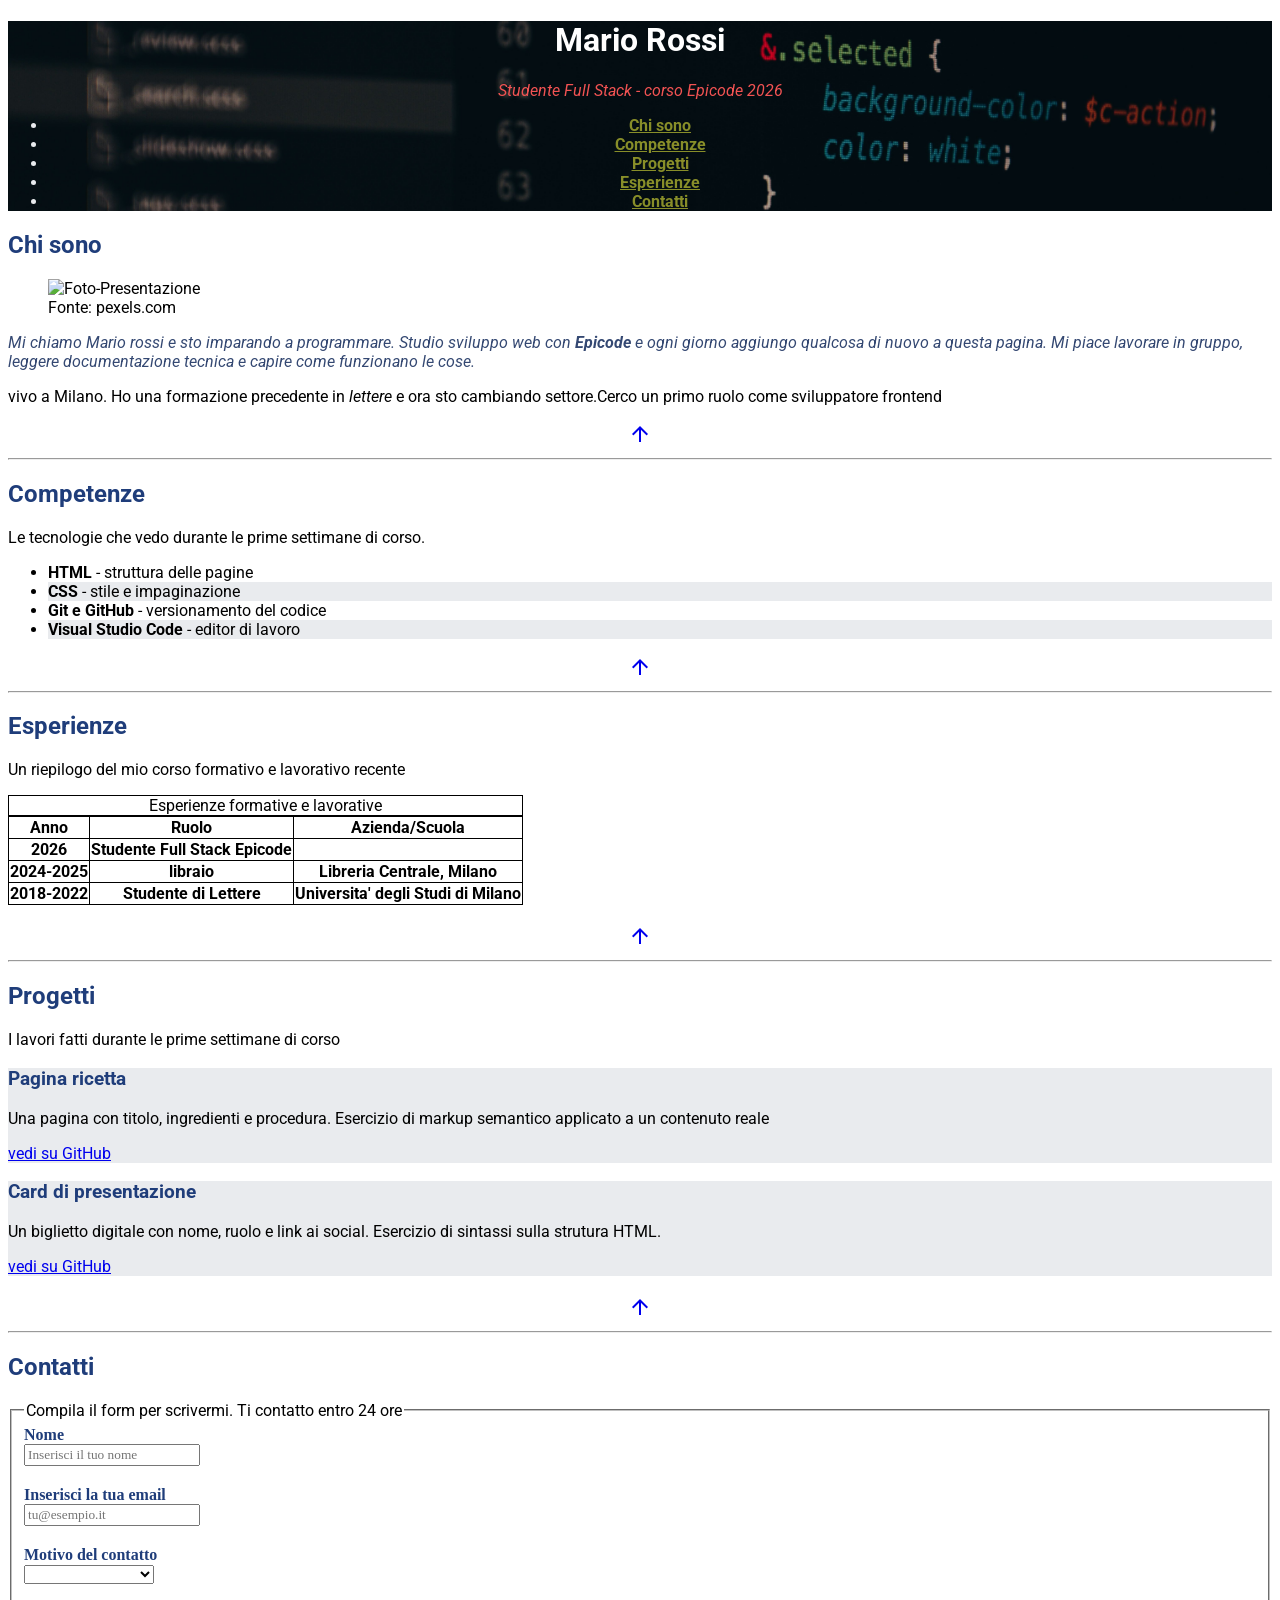
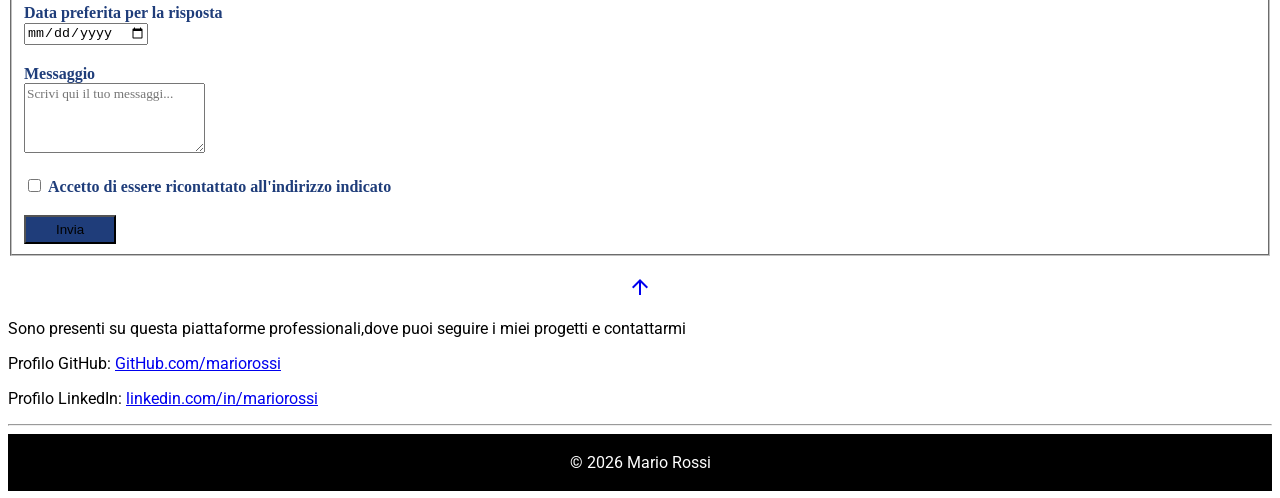
==== index.html @ 0dcc84ea "Challenge-curriculum" ====
<!DOCTYPE html>
<html lang="it">

<head>
    <meta charset="UTF-8">
    <meta name="viewport" content="width=device-width, initial-scale=1.0">
    <title>Curriculum</title>
    <link rel="stylesheet"
        href="https://fonts.googleapis.com/css2?family=Material+Symbols+Outlined:opsz,wght,FILL,GRAD@24,400,0,0&icon_names=arrow_upward" />
    <link rel="stylesheet" type="text/css" href="assets/CSS/style.css">
</head>

<body>
    <header>
        <div class="topBar">
            <h1>Mario Rossi</h1>
            <p><i>Studente Full Stack - corso Epicode 2026</i></p>
            <nav>
                <ul>
                    <li><a href="#titleChiSono">Chi sono</a></li>
                    <li><a href="#competenze">Competenze</a></li>
                    <li><a href="#progetti">Progetti</a></li>
                    <li><a href="#esperienze">Esperienze</a></li>
                    <li><a href="#contatti">Contatti</a></li>
                </ul>
            </nav>
        </div>
    </header>



    <main>
        <!-- SEZIONE INFO PERSONALI -->
        <section>
            <article>
                <div>
                    <h2 class="title">Chi sono</h2>
                </div>

                <div class="containerChiSono">
                    <div class="ContainerImg">
                        <figure>
                            <!-- FOTO SCARICATA E CARICATA NELLA CARTELLA ASSETS ATTIVARE IN CASO NON TROVA LINK ONLIN -->
                            <!-- <img class="imgPersonale"
                                src="assets/pexels-kampus-8353812.jpg"
                                alt="Foto-Presentazione" title="Fonte: pexels.com"> -->

                            <img class="imgPersonale"
                                src="https://images.pexels.com/photos/8353812/pexels-photo-8353812.jpeg"
                                alt="Foto-Presentazione" title="Fonte: pexels.com">
                            <figcaption>Fonte: pexels.com</figcaption>
                        </figure>
                    </div>
                    <div class="presentazione">
                        <p>
                            Mi chiamo Mario rossi e sto imparando a programmare.
                            Studio sviluppo web con <b>Epicode</b> e ogni giorno aggiungo qualcosa di nuovo a questa
                            pagina.
                            Mi piace lavorare in gruppo, leggere documentazione tecnica e capire come funzionano le
                            cose.
                        </p>

                        <p>
                            vivo a Milano. Ho una formazione precedente in <i>lettere</i> e ora sto cambiando
                            settore.Cerco
                            un primo
                            ruolo come sviluppatore frontend
                        </p>
                    </div>
                    <div class="returnHome">
                        <a href="index.html"><span class="material-symbols-outlined">arrow_upward</span></a>
                    </div>
                    <hr>

                </div>
            </article>


            <article>
                <div>
                    <h2 id="competenze">Competenze</h2>

                    <p>
                        Le tecnologie che vedo durante le prime settimane di corso.
                    </p>

                    <ul class="skillList">
                        <li class="skillList"><b>HTML</b> - struttura delle pagine</li>
                        <li class="skillList"><b>CSS</b> - stile e impaginazione</li>
                        <li class="skillList"><b>Git e GitHub</b> - versionamento del codice</li>
                        <li class="skillList"><b>Visual Studio Code</b> - editor di lavoro</li>
                    </ul>
                </div>
                <div class="returnHome">
                    <a href="index.html"><span class="material-symbols-outlined">arrow_upward</span></a>
                    <hr>
                </div>
            </article>

            <article>

                <div>
                    <h2 id="esperienze">Esperienze</h2>
                    <p>Un riepilogo del mio corso formativo e lavorativo recente</p>
                </div>
                <div>

                    <table>
                        <caption>Esperienze formative e lavorative</caption>
                        <thead>
                            <tr>
                                <th>Anno</th>
                                <th>Ruolo</th>
                                <th>Azienda/Scuola</th>
                            </tr>
                        </thead>
                        <tbody>
                            <!-- Righa1 -->
                            <tr>
                                <th>2026</th>
                                <th>Studente Full Stack Epicode</th>
                            </tr>
                            <!-- Righa2 -->
                            <tr>
                                <th>2024-2025</th>
                                <th>libraio</th>
                                <th>Libreria Centrale, Milano</th>
                            </tr>
                            <!-- Righa3 -->
                            <tr>
                                <th>2018-2022</th>
                                <th>Studente di Lettere</th>
                                <th>Universita' degli Studi di Milano</th>
                            </tr>
                        </tbody>
                    </table>
                </div>
                <br>
                <div class="returnHome">
                    <a href="index.html"><span class="material-symbols-outlined">arrow_upward</span></a>

                </div>
                <hr>
            </article>

            <article>
                <div>
                    <div>
                        <h2 id="progetti">Progetti</h2>
                        <p>
                            I lavori fatti durante le prime settimane di corso
                        </p>
                    </div>

                    <div class="progect">
                        <h3>Pagina ricetta</h3>
                        <p>
                            Una pagina con titolo, ingredienti e procedura. Esercizio di markup semantico applicato a un
                            contenuto reale
                        </p>
                        <!-- IL TARGET="_BLANK" PER APRIRE IL LINK IN UNA NUOVA PAGINA QUANDO INSERIREMO I LINK -->
                        <a class="gitHubLink" target="_blank" href="javascript:void(0)">vedi su GitHub</a>
                    </div>

                    <div class="progect">
                        <h3>Card di presentazione</h3>
                        <p>
                            Un biglietto digitale con nome, ruolo e link ai social. Esercizio di sintassi sulla strutura
                            HTML.
                        </p>
                        <a class="gitHubLink" target="_blank" href="javascript:void(0)">vedi su GitHub</a>
                    </div>
                    <br>
                    <div class="returnHome">
                        <a href="index.html"><span class="material-symbols-outlined">arrow_upward</span></a>

                    </div>
                </div>
                <hr>
            </article>
        </section>

        <!-- SEZIONE RICHIESTA CONTATTO -->
        <section id="RichiestaDiContatto">
            <div>
                <h2 id="contatti">Contatti</h2>
            </div>

            <form action="prova.html" method="get">
                <fieldset>
                    <legend>Compila il form per scrivermi. Ti contatto entro 24 ore</legend>
                    <div>
                        <label for="nameUser">Nome</label><br>
                        <input name="nameUser" type="text" id="nameUser" placeholder="Inserisci il tuo nome" required>
                    </div>
                    <br>

                    <div>
                        <label for="emailUser">Inserisci la tua email</label><br>
                        <input name="emailUser" type="email" id="emailUser" placeholder="tu@esempio.it" required>
                    </div>
                    <br>

                    <div>
                        <label for="SceltaMultipla">Motivo del contatto</label><br>
                        <select name="SceltaMultipla" id="SceltaMultipla">
                            <option value="" selected></option>
                            <option value="proposta">Proposta di lavoro</option>
                            <option value="reclamo">Reclami</option>
                            <option value="info">informazioni</option>
                        </select>
                    </div>
                    <br>

                    <div>
                        <label for="dataRisposta">Data preferita per la risposta</label><br>
                        <input name="datarisposta" id="dataRisposta" type="date">
                    </div>
                    <br>
                    <div>
                        <label for="Messaggio">Messaggio</label><br>
                        <textarea name="Messaggio" id="Messaggio" rows="4"
                            placeholder="Scrivi qui il tuo messaggi..."></textarea>
                    </div>
                    <br>

                    <div>
                        <input id="Condizioni" type="checkbox" required>
                        <label for="Condizioni">Accetto di essere ricontattato all'indirizzo indicato</label>
                    </div>
                    <br>
                    <button class="btnInvia" type="submit">Invia</button>
                </fieldset>
            </form>
            <br>
            <div class="returnHome">
                <a href="index.html"><span class="material-symbols-outlined">arrow_upward</span></a>
            </div>
        </section>

    </main>

    <!-- Campo non fondamentale ai fini della pagina -->
    <aside>
        <div>
            <p>
                Sono presenti su questa piattaforme professionali,dove puoi seguire i miei progetti e contattarmi
            </p>

            <p>
                Profilo GitHub:
                <a class="gitHubLink" href="javascript:void(0)">GitHub.com/mariorossi</a>
            </p>

            <p>
                Profilo LinkedIn:
                <a class="gitHubLink" href="javascript:void(0)">linkedin.com/in/mariorossi</a>
            </p>
            <hr>
        </div>
    </aside>


    <footer>
        <p>© 2026 Mario Rossi</p>
    </footer>

</body>

</html>
---- assets/CSS/style.css ----
@import url('https://fonts.googleapis.com/css2?family=Roboto:ital,wght@0,100..900;1,100..900&display=swap');

html,
body {
    font-family: 'roboto';
}

.topBar {
    background-image: url(../media/img/pexels-pixabay-256502.jpg);
    background-size: cover;
    background-position: center;
    text-align: center;
}

.topBar h1 {
    color: #ffffff;
}

.topBar p {

    color: #f25353;
    font-style: italic;
}

.topBar ul li {
    color: #e9ebee;
}

.topBar ul li a {
    color: #888e29;
    font-weight: bold;
}

.topBar ul li a:hover {
    color: #ffffff;
    font-style: bold;
}

.presentazione p:first-child {
    color: #344872;
    font-style: italic;
}

h2,
h3 {
    color: #1f3d7a;
}

.returnHome {
    text-align: center;
}

.skillList:nth-child(even) {
    background-color: #e9ebee;
}

.progect {
    background-color: #e9ebee;
}

.gitHubLink:hover {
    color: red;
}


.imgPersonale {
    width: 250px;
    height: 280;
}

label {
    font-family: 'Helvetica,Arial,sans-serif';
    color: #1f3d7a;
    font-weight: bold;
}

input:hover,
textarea:hover {
    background-color: black;
    color: #ffffff;
}

input:focus,
textarea:focus,
select:focus {
    background-color: black;
    color: #ffffff;
}

.btnInvia {
    background-color: #1f3d7a;
    padding: 5px 30px;
}

.btnInvia:hover {
    background-color: #194eb6;
    padding: 5px 30px;
}

footer {
    background-color: black;
    color: #ffffff;
    text-align: center;
    padding: 3px;
}

input:placeholder-shown,
textarea:placeholder-shown {
    font-family: 'Helvetica,Arial,sans-serif';
}

table {
    border-collapse: collapse;
    border: 1px solid black;
}

th {
     border-collapse: collapse;
    border: 1px solid black;
}
caption {
    border: 1px solid black;
}
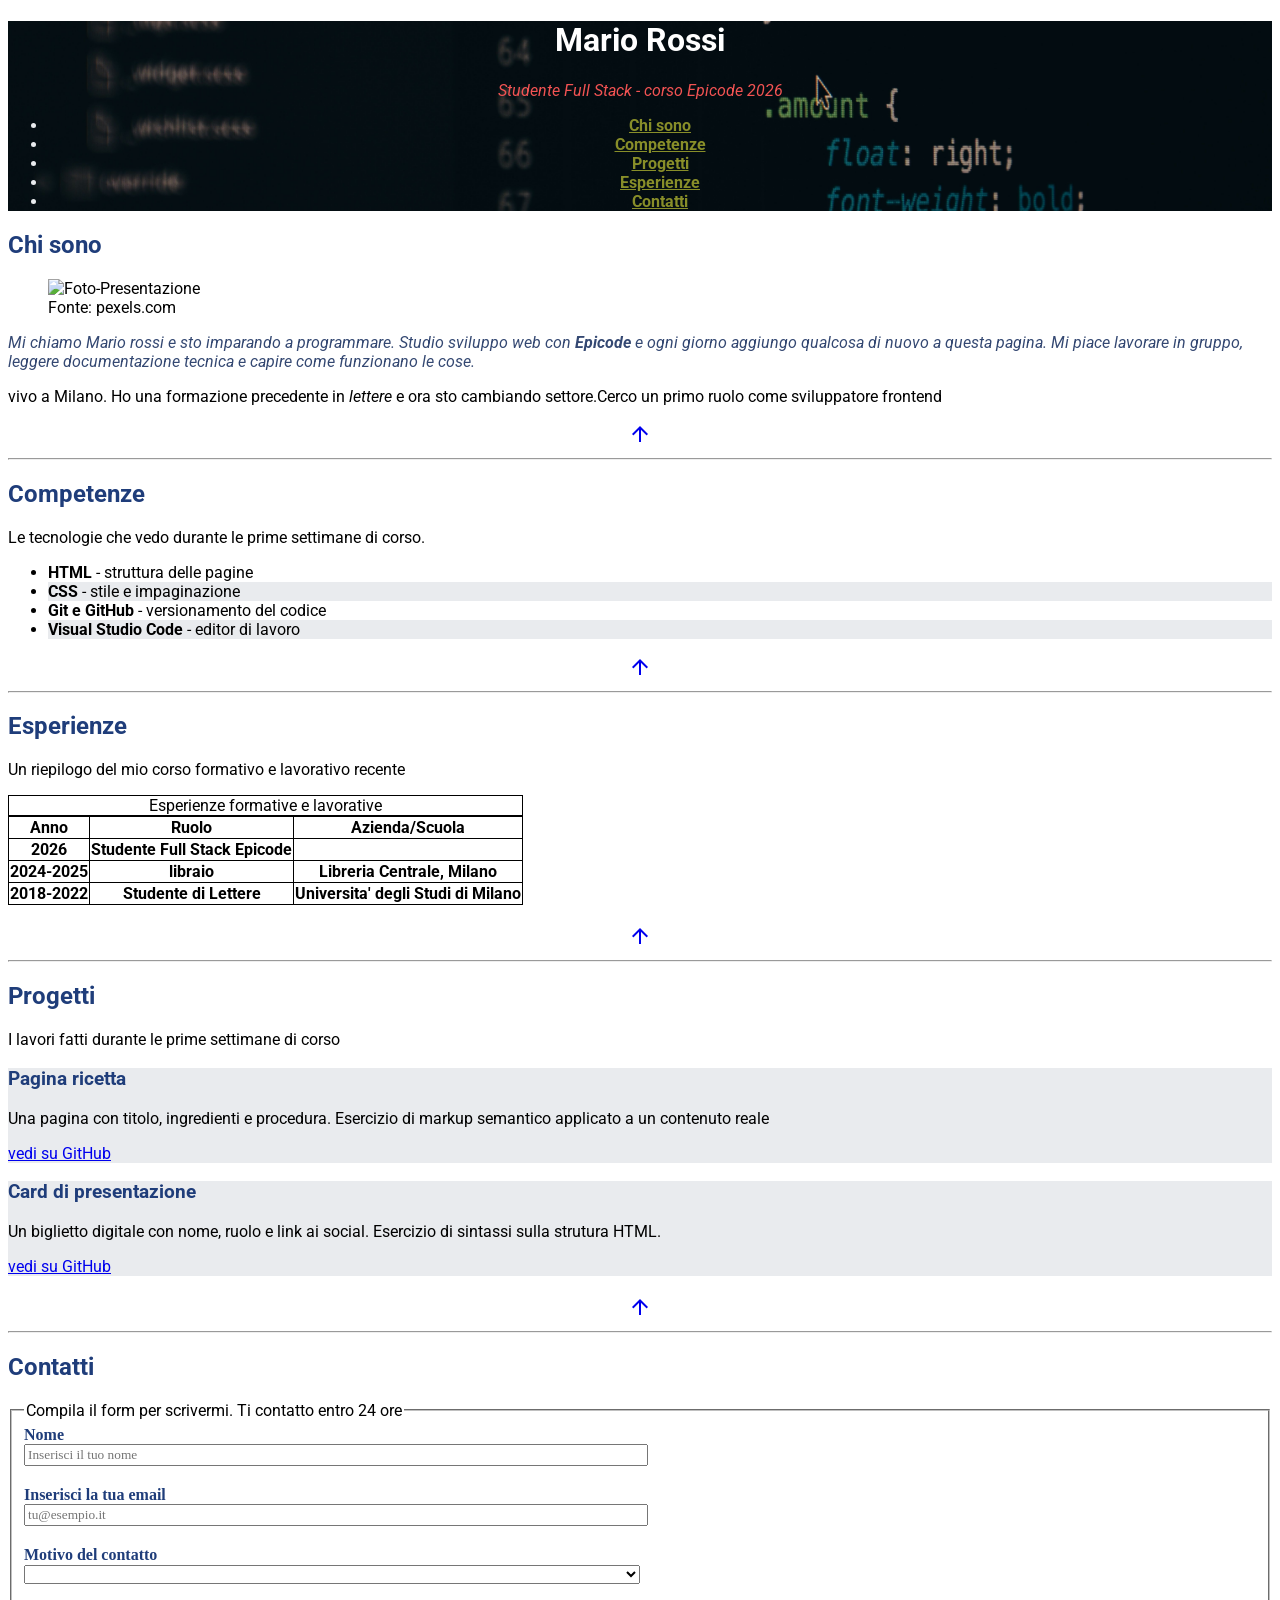
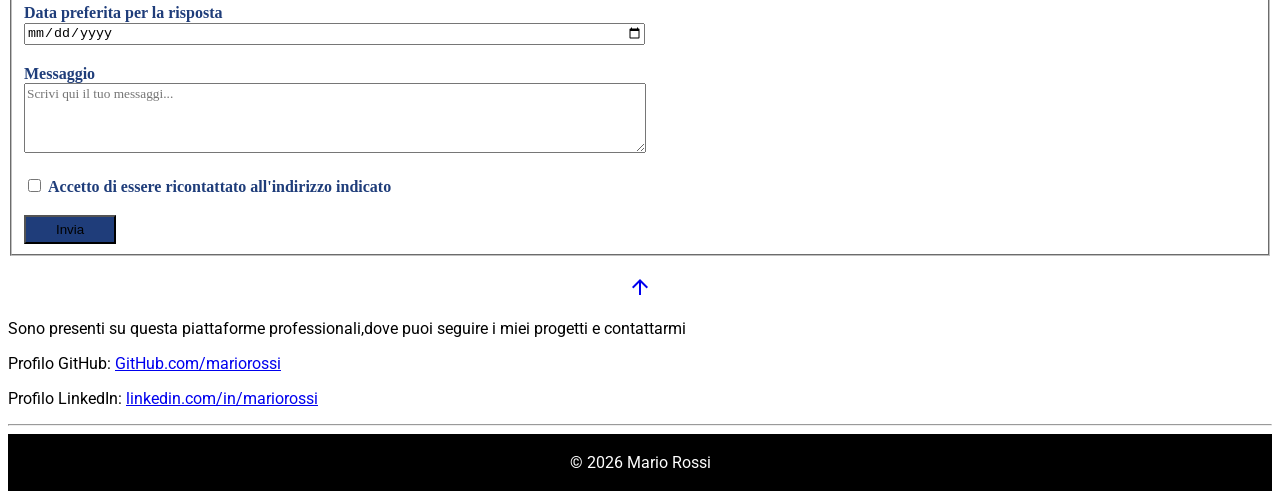
==== commit 865b9931: "aggiunta class="input" agli input che devono occupare il 50% del form" ====
--- a/index.html
+++ b/index.html
@@ -84,10 +84,10 @@
                         Le tecnologie che vedo durante le prime settimane di corso.
                     </p>
 
-                    <ul class="skillList">
-                        <li class="skillList"><b>HTML</b> - struttura delle pagine</li>
-                        <li class="skillList"><b>CSS</b> - stile e impaginazione</li>
-                        <li class="skillList"><b>Git e GitHub</b> - versionamento del codice</li>
+                    <ul class="skillList" >
+                        <li class="skillList" ><b>HTML</b> - struttura delle pagine</li>
+                        <li class="skillList" ><b>CSS</b> - stile e impaginazione</li>
+                        <li class="skillList" ><b>Git e GitHub</b> - versionamento del codice</li>
                         <li class="skillList"><b>Visual Studio Code</b> - editor di lavoro</li>
                     </ul>
                 </div>
@@ -191,19 +191,19 @@
                     <legend>Compila il form per scrivermi. Ti contatto entro 24 ore</legend>
                     <div>
                         <label for="nameUser">Nome</label><br>
-                        <input name="nameUser" type="text" id="nameUser" placeholder="Inserisci il tuo nome" required>
+                        <input class="input"  name="nameUser" type="text" id="nameUser" placeholder="Inserisci il tuo nome" required>
                     </div>
                     <br>
 
                     <div>
                         <label for="emailUser">Inserisci la tua email</label><br>
-                        <input name="emailUser" type="email" id="emailUser" placeholder="tu@esempio.it" required>
+                        <input class="input" name="emailUser" type="email" id="emailUser" placeholder="tu@esempio.it" required>
                     </div>
                     <br>
 
                     <div>
                         <label for="SceltaMultipla">Motivo del contatto</label><br>
-                        <select name="SceltaMultipla" id="SceltaMultipla">
+                        <select class="input" name="SceltaMultipla" id="SceltaMultipla">
                             <option value="" selected></option>
                             <option value="proposta">Proposta di lavoro</option>
                             <option value="reclamo">Reclami</option>
@@ -214,12 +214,12 @@
 
                     <div>
                         <label for="dataRisposta">Data preferita per la risposta</label><br>
-                        <input name="datarisposta" id="dataRisposta" type="date">
+                        <input class="input" name="datarisposta" id="dataRisposta" type="date">
                     </div>
                     <br>
                     <div>
                         <label for="Messaggio">Messaggio</label><br>
-                        <textarea name="Messaggio" id="Messaggio" rows="4"
+                        <textarea class="input" name="Messaggio" id="Messaggio" rows="4"
                             placeholder="Scrivi qui il tuo messaggi..."></textarea>
                     </div>
                     <br>
--- a/assets/CSS/style.css
+++ b/assets/CSS/style.css
@@ -9,6 +9,7 @@
     background-image: url(../media/img/pexels-pixabay-256502.jpg);
     background-size: cover;
     background-position: center;
+    background-position-y: 330px;
     text-align: center;
 }
 
@@ -53,6 +54,9 @@
 .skillList:nth-child(even) {
     background-color: #e9ebee;
 }
+.skillList:nth-child(odd) {
+    background-color: #ffffff;
+}
 
 .progect {
     background-color: #e9ebee;
@@ -72,6 +76,10 @@
     font-family: 'Helvetica,Arial,sans-serif';
     color: #1f3d7a;
     font-weight: bold;
+}
+
+.input {
+    width: 50%;
 }
 
 input:hover,
@@ -109,6 +117,7 @@
     font-family: 'Helvetica,Arial,sans-serif';
 }
 
+
 table {
     border-collapse: collapse;
     border: 1px solid black;
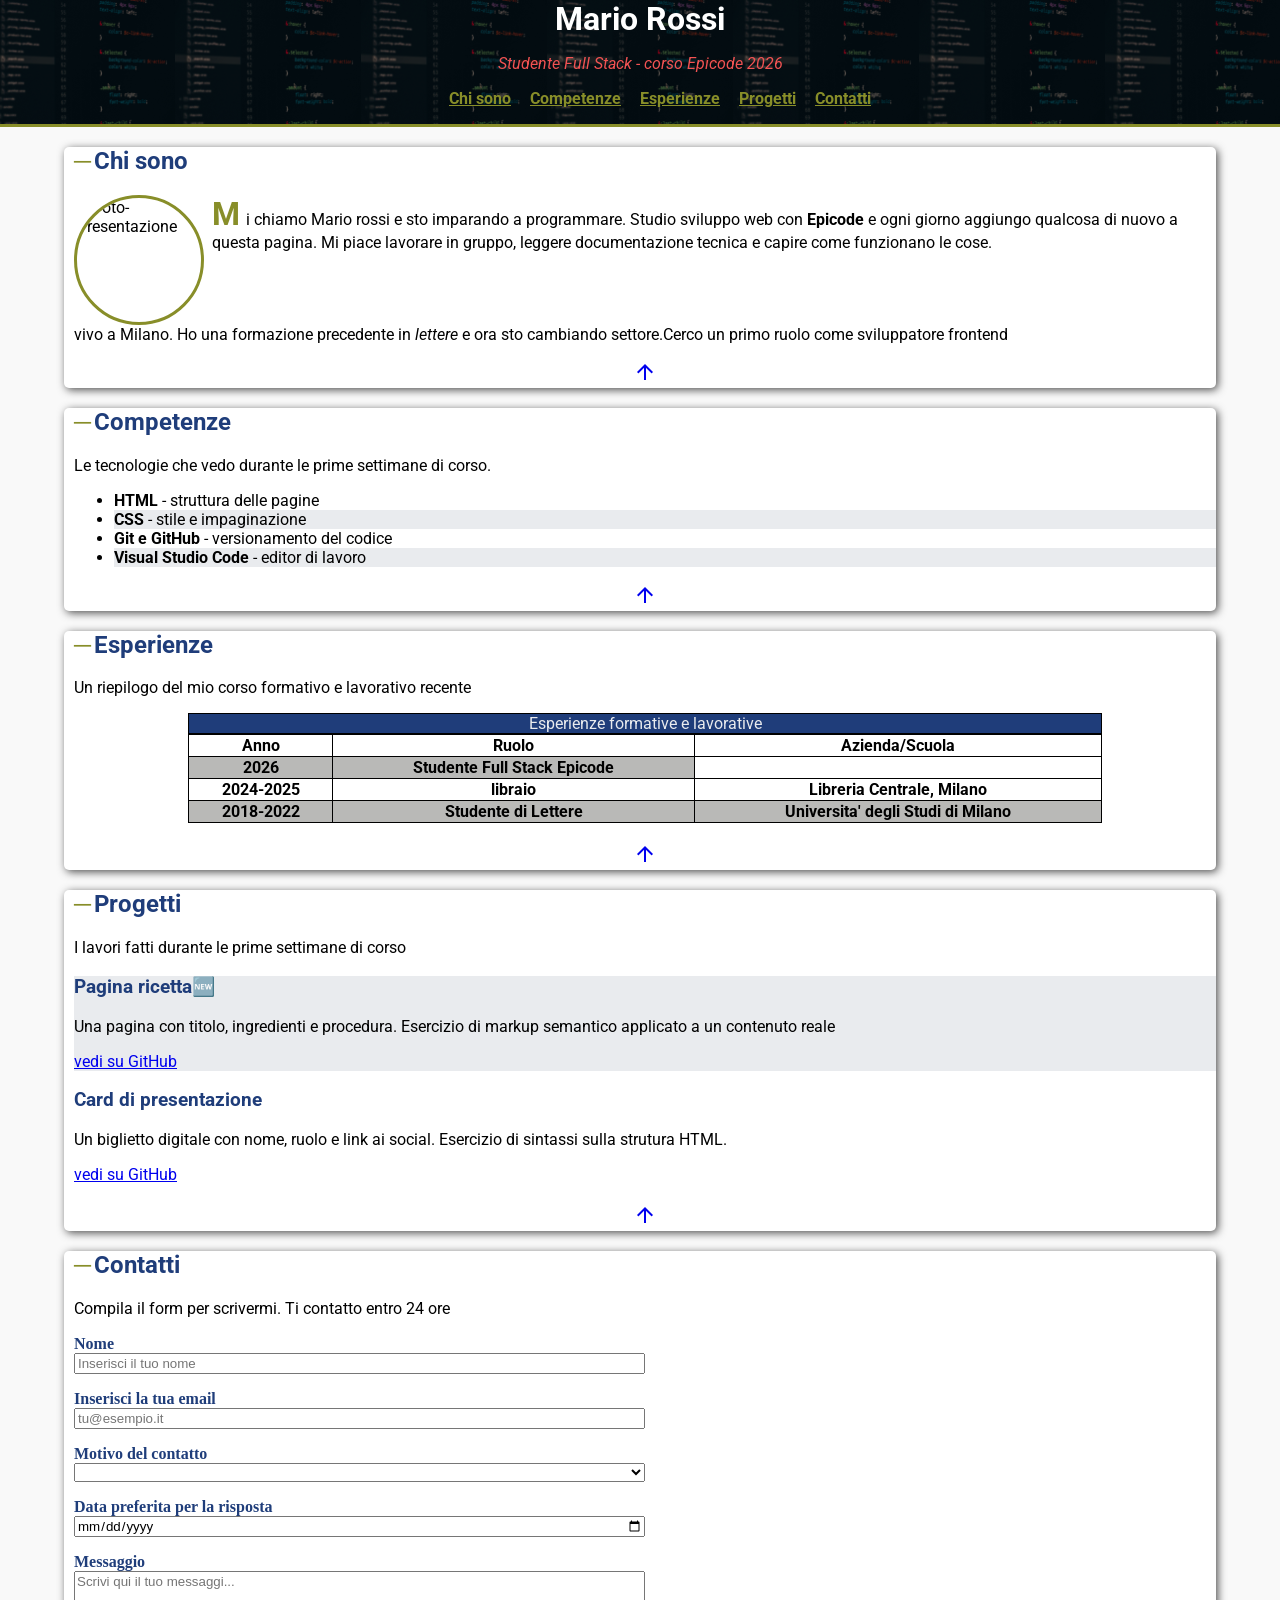
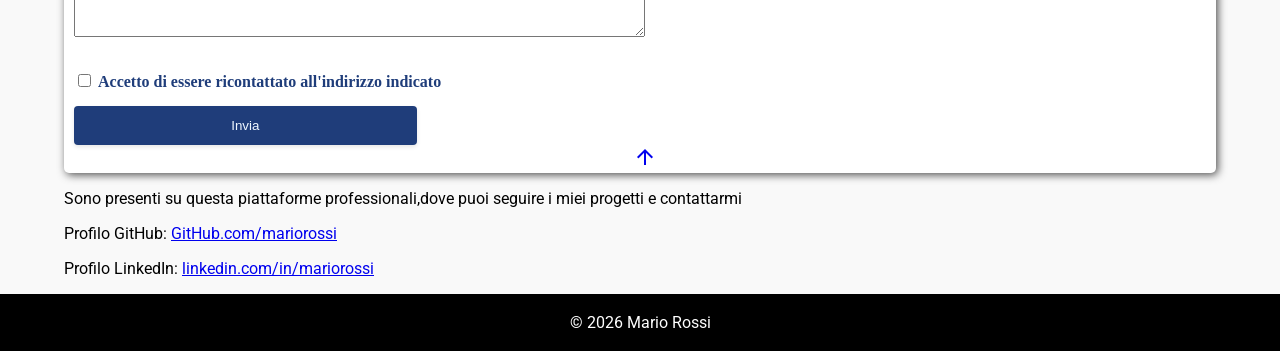
==== commit c2de0641: "CSS com box-size e dispay-inline-block" ====
--- a/index.html
+++ b/index.html
@@ -11,16 +11,16 @@
 </head>
 
 <body>
-    <header>
+    <header id="site-header">
         <div class="topBar">
             <h1>Mario Rossi</h1>
             <p><i>Studente Full Stack - corso Epicode 2026</i></p>
             <nav>
                 <ul>
-                    <li><a href="#titleChiSono">Chi sono</a></li>
+                    <li><a href="#chi'sono">Chi sono</a></li>
                     <li><a href="#competenze">Competenze</a></li>
+                    <li><a href="#esperienze">Esperienze</a></li>
                     <li><a href="#progetti">Progetti</a></li>
-                    <li><a href="#esperienze">Esperienze</a></li>
                     <li><a href="#contatti">Contatti</a></li>
                 </ul>
             </nav>
@@ -31,178 +31,182 @@
 
     <main>
         <!-- SEZIONE INFO PERSONALI -->
-        <section>
-            <article>
-                <div>
-                    <h2 class="title">Chi sono</h2>
-                </div>
-
-                <div class="containerChiSono">
-                    <div class="ContainerImg">
-                        <figure>
-                            <!-- FOTO SCARICATA E CARICATA NELLA CARTELLA ASSETS ATTIVARE IN CASO NON TROVA LINK ONLIN -->
-                            <!-- <img class="imgPersonale"
+        <section id="chi'sono">
+            <article>
+                <h2 class="title">Chi sono</h2>
+            
+
+            <div class="containerChiSono">
+                
+                        <!-- FOTO SCARICATA E CARICATA NELLA CARTELLA ASSETS ATTIVARE IN CASO NON TROVA LINK ONLIN -->
+                        <!-- <img class="imgPersonale"
                                 src="assets/pexels-kampus-8353812.jpg"
                                 alt="Foto-Presentazione" title="Fonte: pexels.com"> -->
 
-                            <img class="imgPersonale"
-                                src="https://images.pexels.com/photos/8353812/pexels-photo-8353812.jpeg"
-                                alt="Foto-Presentazione" title="Fonte: pexels.com">
-                            <figcaption>Fonte: pexels.com</figcaption>
-                        </figure>
-                    </div>
-                    <div class="presentazione">
-                        <p>
-                            Mi chiamo Mario rossi e sto imparando a programmare.
-                            Studio sviluppo web con <b>Epicode</b> e ogni giorno aggiungo qualcosa di nuovo a questa
-                            pagina.
-                            Mi piace lavorare in gruppo, leggere documentazione tecnica e capire come funzionano le
-                            cose.
-                        </p>
-
-                        <p>
-                            vivo a Milano. Ho una formazione precedente in <i>lettere</i> e ora sto cambiando
-                            settore.Cerco
-                            un primo
-                            ruolo come sviluppatore frontend
-                        </p>
-                    </div>
-                    <div class="returnHome">
-                        <a href="index.html"><span class="material-symbols-outlined">arrow_upward</span></a>
-                    </div>
-                    <hr>
-
-                </div>
-            </article>
-
-
-            <article>
+                        <img class="imgPersonale"
+                            src="https://images.pexels.com/photos/8353812/pexels-photo-8353812.jpeg"
+                            alt="Foto-Presentazione" title="Fonte: pexels.com">
+                        
+                    
+
+                    <p>
+                        Mi chiamo Mario rossi e sto imparando a programmare.
+                        Studio sviluppo web con <b>Epicode</b> e ogni giorno aggiungo qualcosa di nuovo a questa
+                        pagina.
+                        Mi piace lavorare in gruppo, leggere documentazione tecnica e capire come funzionano le
+                        cose.
+                    </p>
+                
+                
+                
+                    <p class="noFloat">vivo a Milano. Ho una formazione precedente in <i>lettere</i> e ora sto cambiando
+                        settore.Cerco un primo ruolo come sviluppatore frontend</p>
+                
+            </div>
+
+
+            <div class="returnHome">
+                <a href="index.html"><span class="material-symbols-outlined">arrow_upward</span></a>
+            </div>
+        </article>
+        </section>
+
+
+
+
+
+        <section id="competenze">
+             <article>
+            <div>
+                <h2 id="competenze">Competenze</h2>
+
+                <p>
+                    Le tecnologie che vedo durante le prime settimane di corso.
+                </p>
+
+                <ul class="skillList">
+                    <li class="skillList"><b>HTML</b> - struttura delle pagine</li>
+                    <li class="skillList"><b>CSS</b> - stile e impaginazione</li>
+                    <li class="skillList"><b>Git e GitHub</b> - versionamento del codice</li>
+                    <li class="skillList"><b>Visual Studio Code</b> - editor di lavoro</li>
+                </ul>
+            </div>
+            <div class="returnHome">
+                <a href="index.html"><span class="material-symbols-outlined">arrow_upward</span></a>
+            </div>
+             </article>
+        </section>
+
+
+        <section id="esperienze">
+            <article>
+            <div>
+                <h2>Esperienze</h2>
+                <p>Un riepilogo del mio corso formativo e lavorativo recente</p>
+            </div>
+            
+            <div class="table">
+                <table>
+                    <caption>Esperienze formative e lavorative</caption>
+                    <thead>
+                        <tr>
+                            <th>Anno</th>
+                            <th>Ruolo</th>
+                            <th>Azienda/Scuola</th>
+                        </tr>
+                    </thead>
+                    <tbody>
+                        <!-- Righa1 -->
+                        <tr>
+                            <th>2026</th>
+                            <th>Studente Full Stack Epicode</th>
+                        </tr>
+                        <!-- Righa2 -->
+                        <tr>
+                            <th>2024-2025</th>
+                            <th>libraio</th>
+                            <th>Libreria Centrale, Milano</th>
+                        </tr>
+                        <!-- Righa3 -->
+                        <tr>
+                            <th>2018-2022</th>
+                            <th>Studente di Lettere</th>
+                            <th>Universita' degli Studi di Milano</th>
+                        </tr>
+                    </tbody>
+                </table>
+            </div>
+            <br>
+            <div class="returnHome">
+                <a href="index.html"><span class="material-symbols-outlined">arrow_upward</span></a>
+
+            </div>
+            </articlea>
+        </section>
+
+        <section id="progetti">
+            <article>
+            <div>
                 <div>
-                    <h2 id="competenze">Competenze</h2>
-
-                    <p>
-                        Le tecnologie che vedo durante le prime settimane di corso.
-                    </p>
-
-                    <ul class="skillList" >
-                        <li class="skillList" ><b>HTML</b> - struttura delle pagine</li>
-                        <li class="skillList" ><b>CSS</b> - stile e impaginazione</li>
-                        <li class="skillList" ><b>Git e GitHub</b> - versionamento del codice</li>
-                        <li class="skillList"><b>Visual Studio Code</b> - editor di lavoro</li>
-                    </ul>
-                </div>
-                <div class="returnHome">
-                    <a href="index.html"><span class="material-symbols-outlined">arrow_upward</span></a>
-                    <hr>
-                </div>
-            </article>
-
-            <article>
-
+                    <h2 id="progetti">Progetti</h2>
+                    <p>
+                        I lavori fatti durante le prime settimane di corso
+                    </p>
+                </div>
+
+                <div class="progect">
+                    <h3>Pagina ricetta</h3>
+                    <p>
+                        Una pagina con titolo, ingredienti e procedura. Esercizio di markup semantico applicato a un
+                        contenuto reale
+                    </p>
+                    <!-- IL TARGET="_BLANK" PER APRIRE IL LINK IN UNA NUOVA PAGINA QUANDO INSERIREMO I LINK -->
+                    <a class="gitHubLink" target="_blank" href="javascript:void(0)">vedi su GitHub</a>
+                </div>
                 <div>
-                    <h2 id="esperienze">Esperienze</h2>
-                    <p>Un riepilogo del mio corso formativo e lavorativo recente</p>
-                </div>
-                <div>
-
-                    <table>
-                        <caption>Esperienze formative e lavorative</caption>
-                        <thead>
-                            <tr>
-                                <th>Anno</th>
-                                <th>Ruolo</th>
-                                <th>Azienda/Scuola</th>
-                            </tr>
-                        </thead>
-                        <tbody>
-                            <!-- Righa1 -->
-                            <tr>
-                                <th>2026</th>
-                                <th>Studente Full Stack Epicode</th>
-                            </tr>
-                            <!-- Righa2 -->
-                            <tr>
-                                <th>2024-2025</th>
-                                <th>libraio</th>
-                                <th>Libreria Centrale, Milano</th>
-                            </tr>
-                            <!-- Righa3 -->
-                            <tr>
-                                <th>2018-2022</th>
-                                <th>Studente di Lettere</th>
-                                <th>Universita' degli Studi di Milano</th>
-                            </tr>
-                        </tbody>
-                    </table>
+                    <h3>Card di presentazione</h3>
+                    <p>
+                        Un biglietto digitale con nome, ruolo e link ai social. Esercizio di sintassi sulla strutura
+                        HTML.
+                    </p>
+                    <a class="gitHubLink" target="_blank" href="javascript:void(0)">vedi su GitHub</a>
                 </div>
                 <br>
                 <div class="returnHome">
                     <a href="index.html"><span class="material-symbols-outlined">arrow_upward</span></a>
 
                 </div>
-                <hr>
+            </div>
             </article>
-
-            <article>
-                <div>
-                    <div>
-                        <h2 id="progetti">Progetti</h2>
-                        <p>
-                            I lavori fatti durante le prime settimane di corso
-                        </p>
-                    </div>
-
-                    <div class="progect">
-                        <h3>Pagina ricetta</h3>
-                        <p>
-                            Una pagina con titolo, ingredienti e procedura. Esercizio di markup semantico applicato a un
-                            contenuto reale
-                        </p>
-                        <!-- IL TARGET="_BLANK" PER APRIRE IL LINK IN UNA NUOVA PAGINA QUANDO INSERIREMO I LINK -->
-                        <a class="gitHubLink" target="_blank" href="javascript:void(0)">vedi su GitHub</a>
-                    </div>
-
-                    <div class="progect">
-                        <h3>Card di presentazione</h3>
-                        <p>
-                            Un biglietto digitale con nome, ruolo e link ai social. Esercizio di sintassi sulla strutura
-                            HTML.
-                        </p>
-                        <a class="gitHubLink" target="_blank" href="javascript:void(0)">vedi su GitHub</a>
-                    </div>
-                    <br>
-                    <div class="returnHome">
-                        <a href="index.html"><span class="material-symbols-outlined">arrow_upward</span></a>
-
-                    </div>
-                </div>
-                <hr>
-            </article>
-        </section>
+        </section>
+
 
         <!-- SEZIONE RICHIESTA CONTATTO -->
-        <section id="RichiestaDiContatto">
-            <div>
-                <h2 id="contatti">Contatti</h2>
+        <section id="contatti">
+            <article>
+            <div>
+                <h2>Contatti</h2>
             </div>
 
             <form action="prova.html" method="get">
-                <fieldset>
-                    <legend>Compila il form per scrivermi. Ti contatto entro 24 ore</legend>
-                    <div>
-                        <label for="nameUser">Nome</label><br>
-                        <input class="input"  name="nameUser" type="text" id="nameUser" placeholder="Inserisci il tuo nome" required>
-                    </div>
-                    <br>
-
-                    <div>
-                        <label for="emailUser">Inserisci la tua email</label><br>
-                        <input class="input" name="emailUser" type="email" id="emailUser" placeholder="tu@esempio.it" required>
-                    </div>
-                    <br>
-
-                    <div>
-                        <label for="SceltaMultipla">Motivo del contatto</label><br>
+                
+                    <p>Compila il form per scrivermi. Ti contatto entro 24 ore</p>
+                    <div>
+                        <label for="nameUser">Nome</label>
+                        <input class="input" name="nameUser" type="text" id="nameUser"
+                            placeholder="Inserisci il tuo nome" required>
+                    </div>
+                    
+
+                    <div>
+                        <label for="emailUser">Inserisci la tua email</label>
+                        <input class="input" name="emailUser" type="email" id="emailUser" placeholder="tu@esempio.it"
+                            required>
+                    </div>
+                    
+
+                    <div>
+                        <label for="SceltaMultipla">Motivo del contatto</label>
                         <select class="input" name="SceltaMultipla" id="SceltaMultipla">
                             <option value="" selected></option>
                             <option value="proposta">Proposta di lavoro</option>
@@ -210,32 +214,32 @@
                             <option value="info">informazioni</option>
                         </select>
                     </div>
-                    <br>
-
-                    <div>
-                        <label for="dataRisposta">Data preferita per la risposta</label><br>
+                    
+
+                    <div>
+                        <label for="dataRisposta">Data preferita per la risposta</label>
                         <input class="input" name="datarisposta" id="dataRisposta" type="date">
                     </div>
-                    <br>
-                    <div>
-                        <label for="Messaggio">Messaggio</label><br>
+                    
+                    <div>
+                        <label for="Messaggio">Messaggio</label>
                         <textarea class="input" name="Messaggio" id="Messaggio" rows="4"
                             placeholder="Scrivi qui il tuo messaggi..."></textarea>
                     </div>
                     <br>
 
                     <div>
-                        <input id="Condizioni" type="checkbox" required>
-                        <label for="Condizioni">Accetto di essere ricontattato all'indirizzo indicato</label>
-                    </div>
-                    <br>
+                        <input class="condizioni" id="Condizioni" type="checkbox" required>
+                        <label class="condizioni" for="Condizioni">Accetto di essere ricontattato all'indirizzo indicato</label>
+                    </div>
+                    
                     <button class="btnInvia" type="submit">Invia</button>
-                </fieldset>
             </form>
-            <br>
-            <div class="returnHome">
-                <a href="index.html"><span class="material-symbols-outlined">arrow_upward</span></a>
-            </div>
+            
+            <div class="returnHome">
+                <a href="index.html"><span class="material-symbols-outlined">arrow_upward</span></a>
+            </div>
+            </article>
         </section>
 
     </main>
@@ -256,7 +260,6 @@
                 Profilo LinkedIn:
                 <a class="gitHubLink" href="javascript:void(0)">linkedin.com/in/mariorossi</a>
             </p>
-            <hr>
         </div>
     </aside>
 
--- a/assets/CSS/style.css
+++ b/assets/CSS/style.css
@@ -1,20 +1,44 @@
 @import url('https://fonts.googleapis.com/css2?family=Roboto:ital,wght@0,100..900;1,100..900&display=swap');
+
+*,
+*::after,
+*::before{
+    box-sizing: border-box;
+    }
 
 html,
 body {
-    font-family: 'roboto';
+    font-family: Roboto;
+    margin: 0;
+    padding: 0;
+    background-color: rgba(245, 245, 245, 0.4);
+}
+
+#site-header {
+    padding: 60px 20px 60px 20xp;
+}
+
+main, aside {
+    width: 90%;
+    margin: 0 auto;
+    
 }
 
 .topBar {
+    width: 100%;
     background-image: url(../media/img/pexels-pixabay-256502.jpg);
-    background-size: cover;
+    background-size: contain;
     background-position: center;
-    background-position-y: 330px;
     text-align: center;
+    border-bottom: 3px solid #888e29;
+    margin-bottom: 10px;
 }
 
 .topBar h1 {
     color: #ffffff;
+    padding: 0;
+    margin: 0;
+    text-shadow: 2 3px 4px rgba(236, 7, 7, 0.2);
 }
 
 .topBar p {
@@ -25,6 +49,11 @@
 
 .topBar ul li {
     color: #e9ebee;
+    display: inline-block;
+}
+
+.topBar ul li:not(:last-child) {
+    margin-right: 15px;
 }
 
 .topBar ul li a {
@@ -35,18 +64,47 @@
 .topBar ul li a:hover {
     color: #ffffff;
     font-style: bold;
-}
-
-.presentazione p:first-child {
-    color: #344872;
-    font-style: italic;
-}
+    background-color: rgb(130, 128, 128, 0.4);
+    padding: 5px;
+    border-radius: 5px;
+}
+
+
+.imgPersonale {
+    width: 130px;
+    height: 130px;
+    border-radius: 50%;
+    border: 3px solid #888e29;
+    float: left;
+    margin-right: 8px;
+}
+
+.containerChiSono p:first-of-type::first-letter {
+    font-size: 2rem;
+    font-weight: bold;
+    margin-right: 6px;
+    color: #888e29;
+
+}
+
+.noFloat {
+    clear: both;
+}
+
+
+
 
 h2,
 h3 {
     color: #1f3d7a;
 }
 
+h2::before{
+    content: '─';
+    color: #888e29;
+    margin-right: 3px;
+} 
+
 .returnHome {
     text-align: center;
 }
@@ -62,24 +120,39 @@
     background-color: #e9ebee;
 }
 
+.progect h3:first-of-type::after {
+    content: '🆕';
+}
+
 .gitHubLink:hover {
     color: red;
 }
 
-
-.imgPersonale {
-    width: 250px;
-    height: 280;
-}
+section{
+    border: 0.3px #1f3d7a;
+    margin-bottom: 10px;
+    border-radius: 5px;
+    box-shadow: 2px 2px 8px  rgb(80, 80, 80);
+    background-color: #ffffff;
+}
+
+article {
+    margin-left: 10px;
+}
+
 
 label {
     font-family: 'Helvetica,Arial,sans-serif';
     color: #1f3d7a;
     font-weight: bold;
+    
 }
 
 .input {
     width: 50%;
+    font-family: Helvetica,Arial,sans-serif;
+    display: block;
+    margin-bottom: 15px;
 }
 
 input:hover,
@@ -95,38 +168,66 @@
     color: #ffffff;
 }
 
+input:placeholder-shown,
+textarea:placeholder-shown {
+    font-family: Helvetica,Arial,sans-serif;
+}
+
+
+
 .btnInvia {
+    color: aliceblue;
     background-color: #1f3d7a;
-    padding: 5px 30px;
+    width: 30%;
+    padding: 12px 24px;
+    border: none;
+    margin-top: 15px;
+    border-radius: 4px;
+    box-shadow: 0px 2px 4px rgba(0, 0, 0, 0.1) ;
+    transition: 0.2s;
 }
 
 .btnInvia:hover {
     background-color: #194eb6;
-    padding: 5px 30px;
+    padding: 12px 24px;
+    box-shadow: 3px 3px 8px  rgb(36, 36, 36) ;
+}
+
+.btnInvia:active{
+    size: 1em;
+    box-shadow: 1px 1px 2px rgb(36, 36, 36) ;
+    background-color: #1f3d7a;
 }
 
 footer {
+    width: 100%;
     background-color: black;
     color: #ffffff;
     text-align: center;
     padding: 3px;
 }
 
-input:placeholder-shown,
-textarea:placeholder-shown {
-    font-family: 'Helvetica,Arial,sans-serif';
-}
-
+.esperienze:nth-of-type(table) {
+text-align: center;
+}
 
 table {
     border-collapse: collapse;
     border: 1px solid black;
-}
+    width: 80%;
+    margin: 0 auto;
+    }
 
 th {
-     border-collapse: collapse;
     border: 1px solid black;
 }
+
+tbody tr:nth-child(odd) {
+    background-color: hsl(60, 2%, 45%, 0.5);
+}
+
 caption {
     border: 1px solid black;
-}+    background-color: #1f3d7a;
+    color: #e9ebee;
+    }
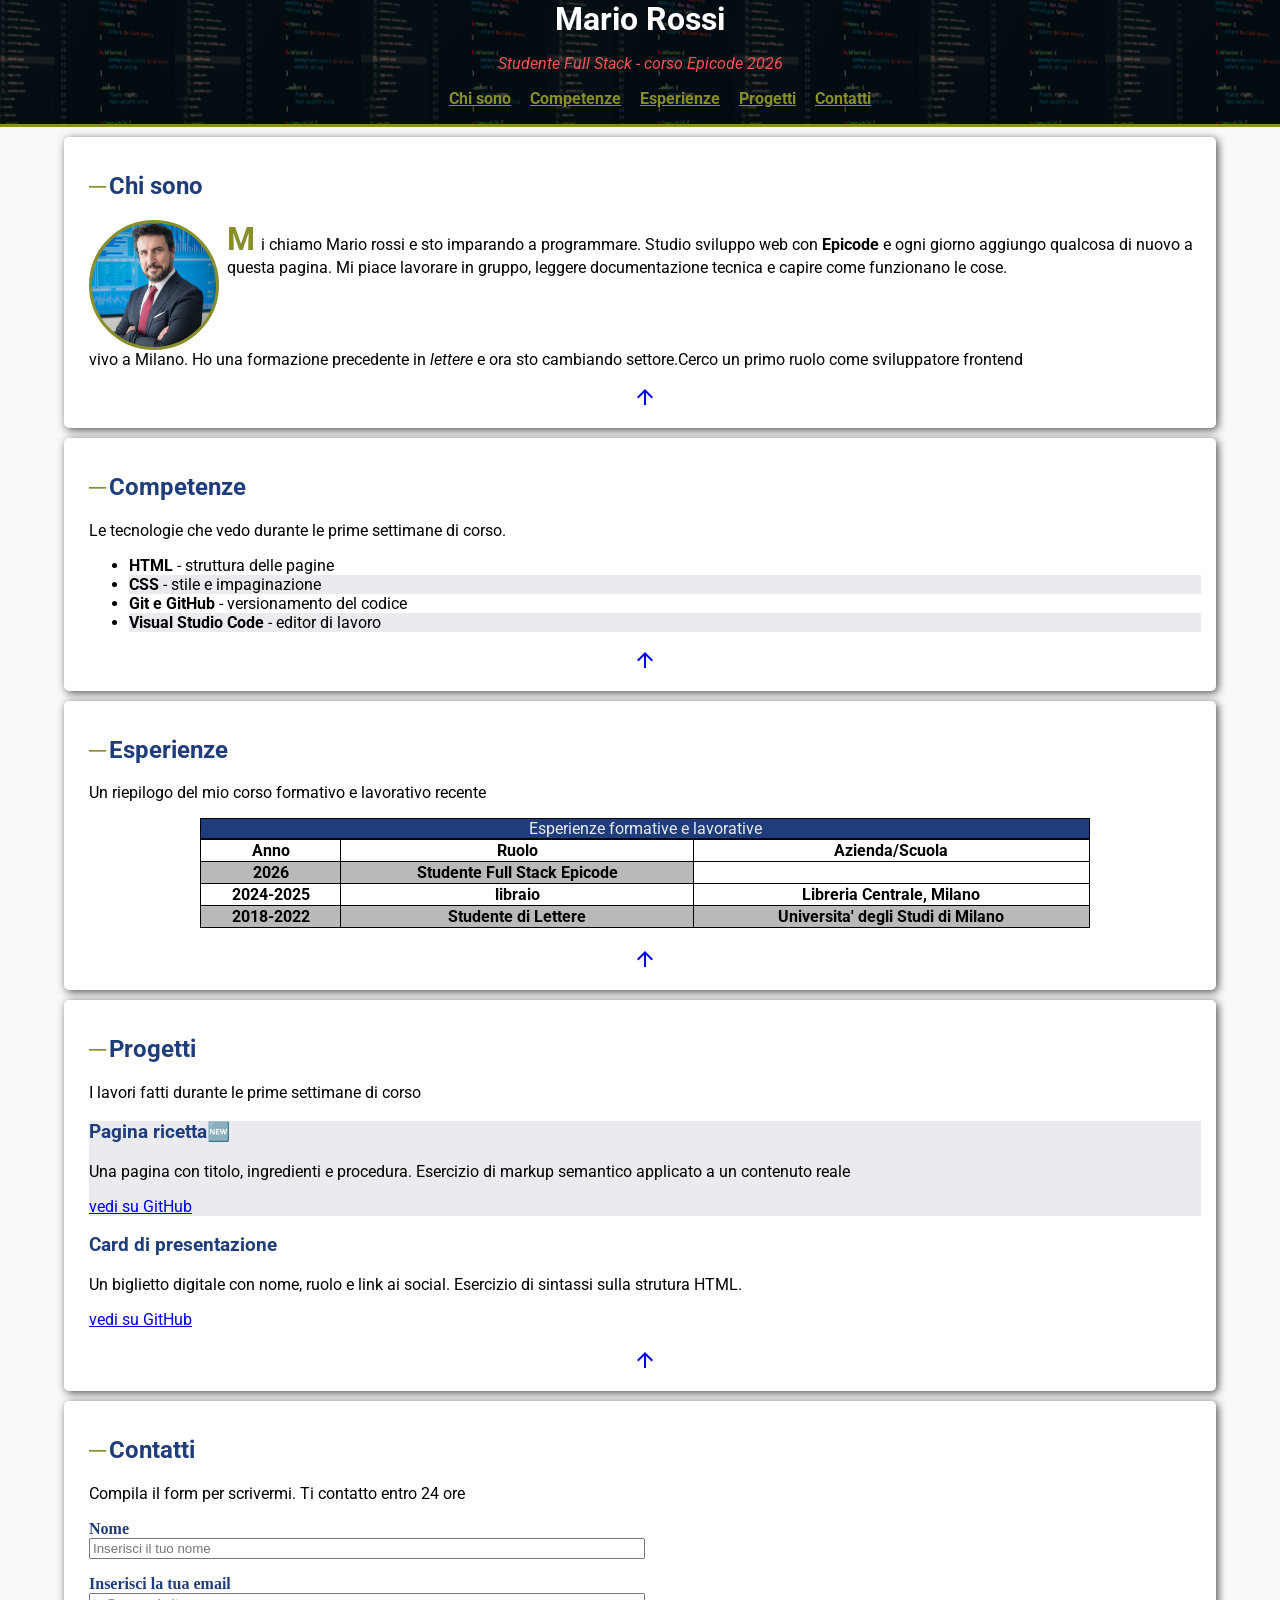
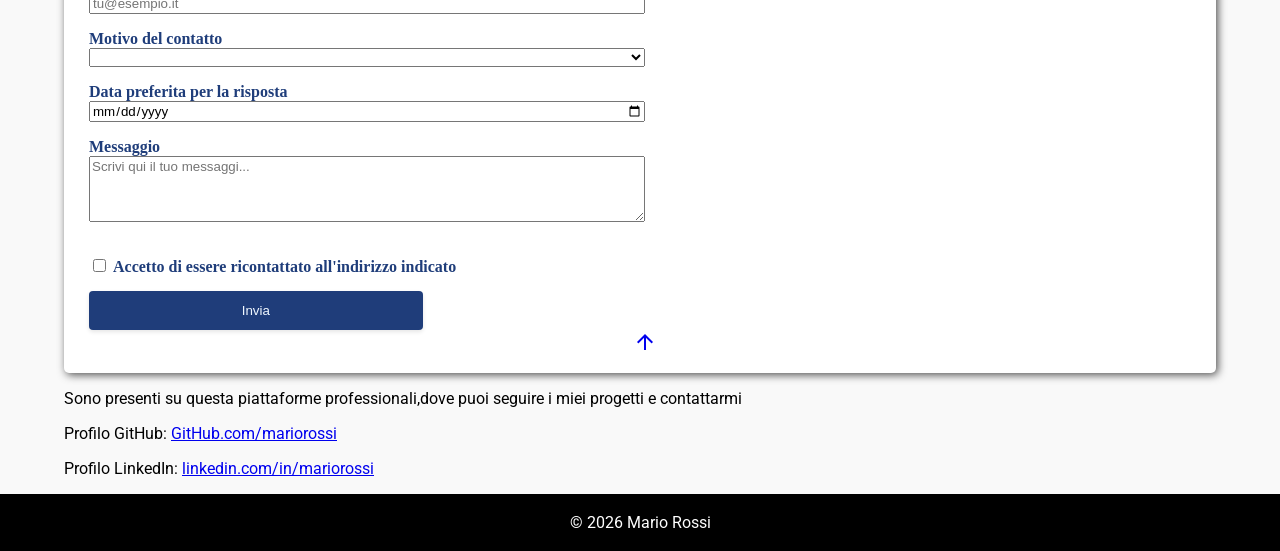
==== commit 197a516f: "img inserita come background-image per adattarla meglio" ====
--- a/index.html
+++ b/index.html
@@ -38,17 +38,8 @@
 
             <div class="containerChiSono">
                 
-                        <!-- FOTO SCARICATA E CARICATA NELLA CARTELLA ASSETS ATTIVARE IN CASO NON TROVA LINK ONLIN -->
-                        <!-- <img class="imgPersonale"
-                                src="assets/pexels-kampus-8353812.jpg"
-                                alt="Foto-Presentazione" title="Fonte: pexels.com"> -->
-
-                        <img class="imgPersonale"
-                            src="https://images.pexels.com/photos/8353812/pexels-photo-8353812.jpeg"
-                            alt="Foto-Presentazione" title="Fonte: pexels.com">
-                        
-                    
-
+                       
+                    <div class="imgPersonale"></div>
                     <p>
                         Mi chiamo Mario rossi e sto imparando a programmare.
                         Studio sviluppo web con <b>Epicode</b> e ogni giorno aggiungo qualcosa di nuovo a questa
@@ -144,7 +135,7 @@
             </articlea>
         </section>
 
-        <section id="progetti">
+        <section id="progetti"> 
             <article>
             <div>
                 <div>
--- a/assets/CSS/style.css
+++ b/assets/CSS/style.css
@@ -71,6 +71,9 @@
 
 
 .imgPersonale {
+    background-image: url(../media/img/pexels-kampus-8353812.jpg);
+    background-size:cover;
+    background-position: center;
     width: 130px;
     height: 130px;
     border-radius: 50%;
@@ -134,6 +137,7 @@
     border-radius: 5px;
     box-shadow: 2px 2px 8px  rgb(80, 80, 80);
     background-color: #ffffff;
+    padding: 15px;
 }
 
 article {
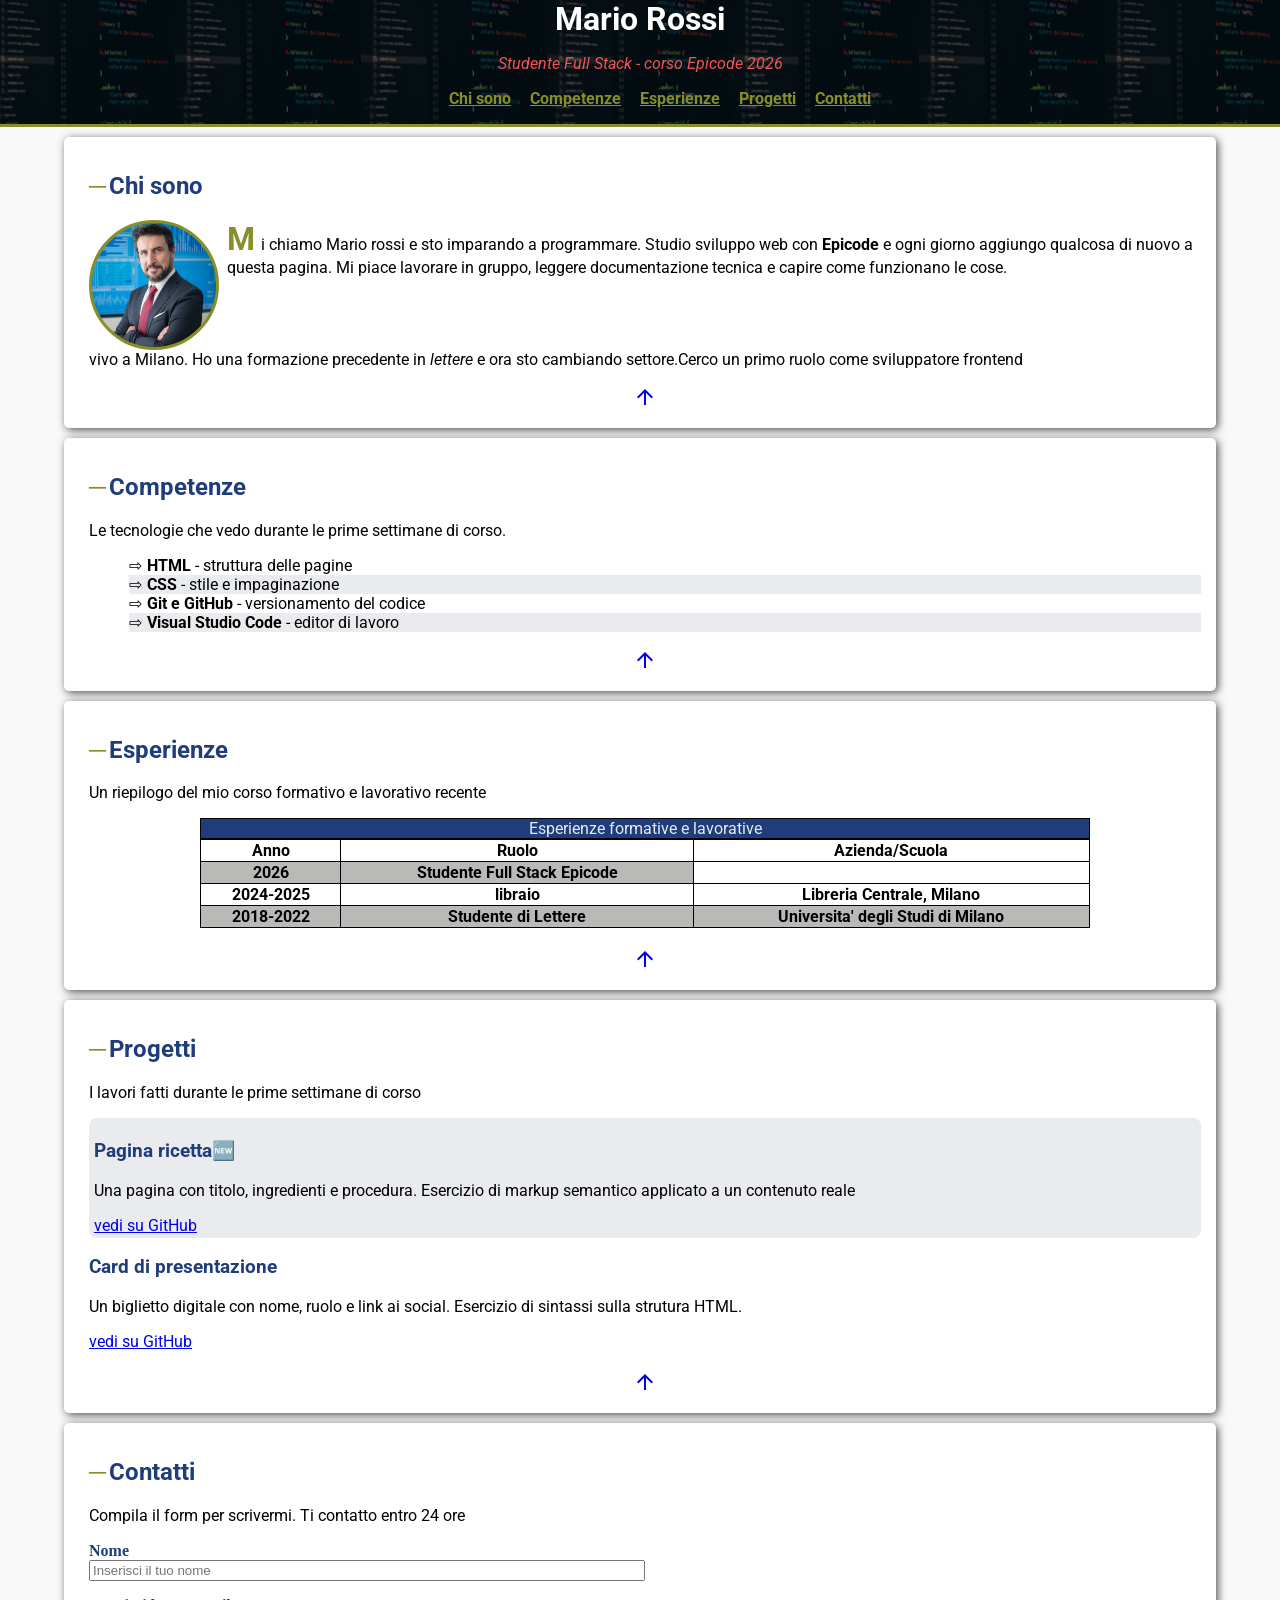
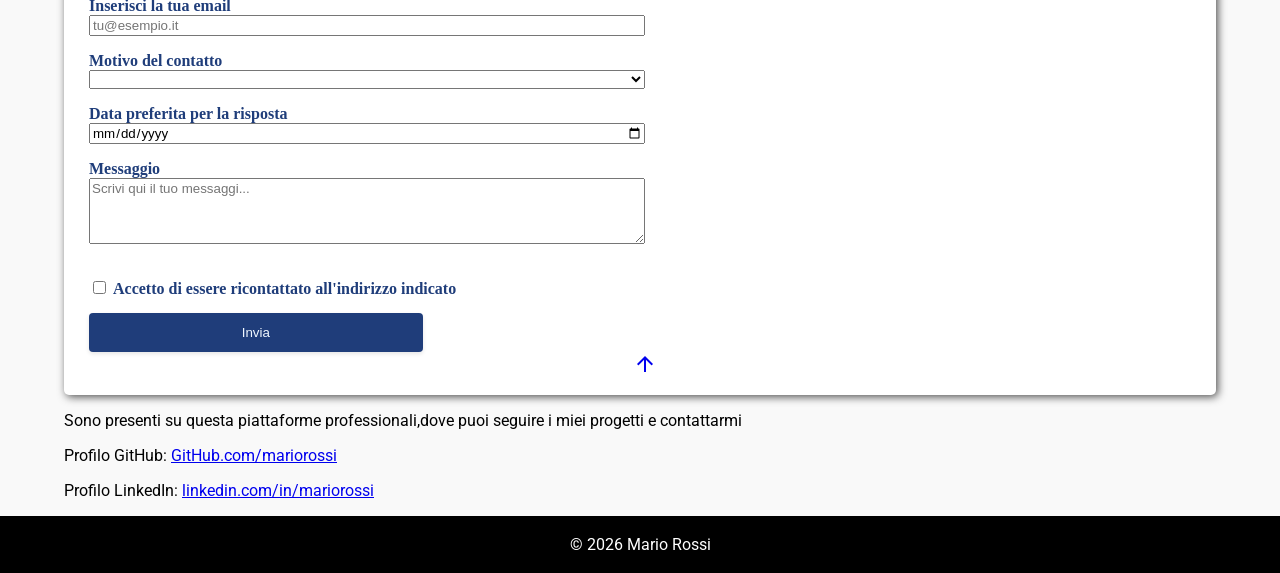
==== commit 2feefb79: "aggiunta padding e border-radius alla .progect" ====
--- a/index.html
+++ b/index.html
@@ -5,6 +5,7 @@
     <meta charset="UTF-8">
     <meta name="viewport" content="width=device-width, initial-scale=1.0">
     <title>Curriculum</title>
+    
     <link rel="stylesheet"
         href="https://fonts.googleapis.com/css2?family=Material+Symbols+Outlined:opsz,wght,FILL,GRAD@24,400,0,0&icon_names=arrow_upward" />
     <link rel="stylesheet" type="text/css" href="assets/CSS/style.css">
@@ -17,7 +18,7 @@
             <p><i>Studente Full Stack - corso Epicode 2026</i></p>
             <nav>
                 <ul>
-                    <li><a href="#chi'sono">Chi sono</a></li>
+                    <li><a href="#chi-sono">Chi sono</a></li>
                     <li><a href="#competenze">Competenze</a></li>
                     <li><a href="#esperienze">Esperienze</a></li>
                     <li><a href="#progetti">Progetti</a></li>
@@ -31,7 +32,7 @@
 
     <main>
         <!-- SEZIONE INFO PERSONALI -->
-        <section id="chi'sono">
+        <section id="chi-sono">
             <article>
                 <h2 class="title">Chi sono</h2>
             
@@ -69,7 +70,7 @@
         <section id="competenze">
              <article>
             <div>
-                <h2 id="competenze">Competenze</h2>
+                <h2>Competenze</h2>
 
                 <p>
                     Le tecnologie che vedo durante le prime settimane di corso.
@@ -139,7 +140,7 @@
             <article>
             <div>
                 <div>
-                    <h2 id="progetti">Progetti</h2>
+                    <h2>Progetti</h2>
                     <p>
                         I lavori fatti durante le prime settimane di corso
                     </p>
--- a/assets/CSS/style.css
+++ b/assets/CSS/style.css
@@ -121,6 +121,8 @@
 
 .progect {
     background-color: #e9ebee;
+    padding: 3px 5px;
+    border-radius: 8px;
 }
 
 .progect h3:first-of-type::after {
@@ -234,4 +236,12 @@
     border: 1px solid black;
     background-color: #1f3d7a;
     color: #e9ebee;
-    }+    }
+
+         #competenze ul li::before {
+            content: '⇨';
+            margin-right: 5px ;
+        } 
+         #competenze ul li {
+            list-style: none;
+         } 
